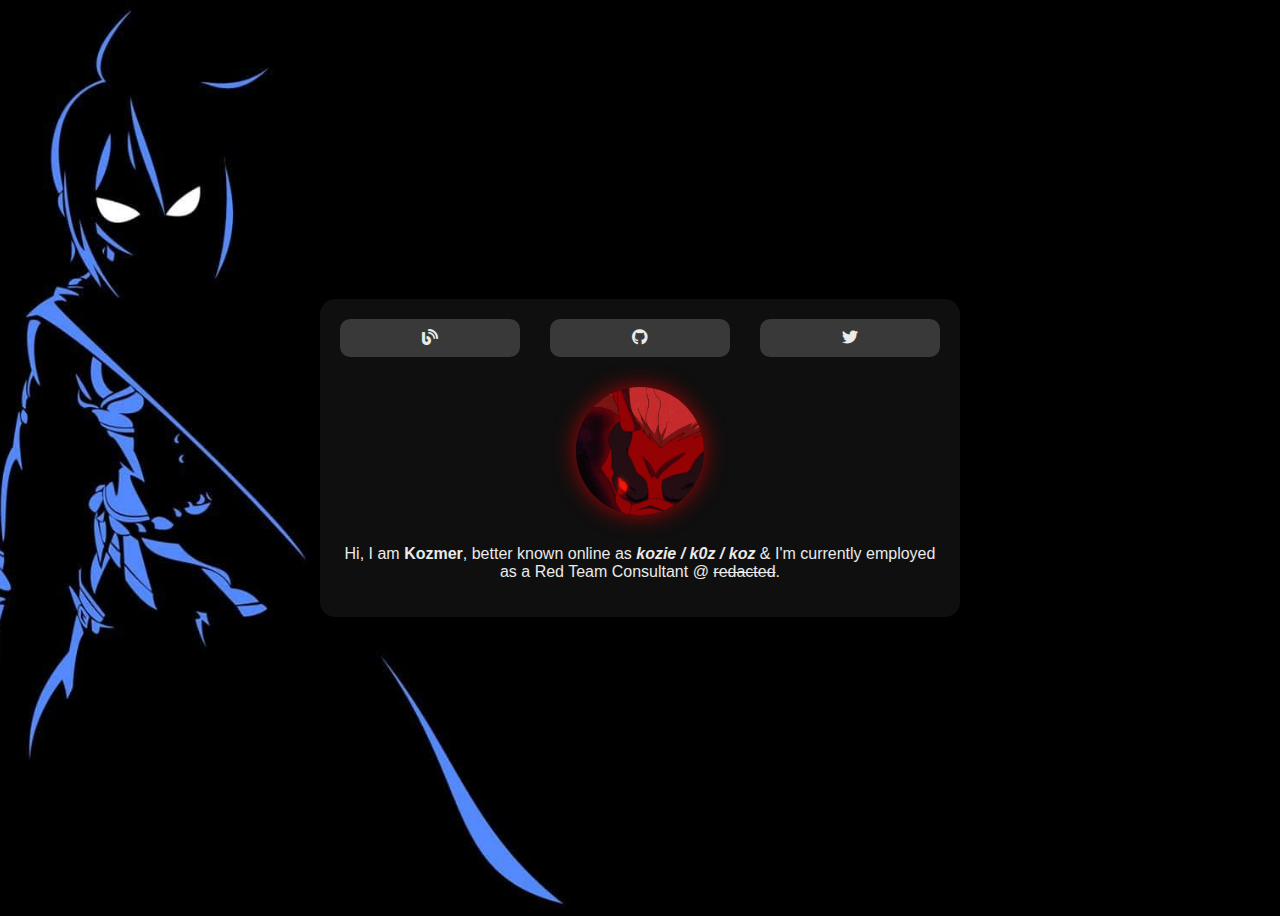
==== index.html @ 651aa8e7 "init" ====
<!DOCTYPE html>
<html lang="en">
<head>
    <meta charset="utf-8" />
    <meta name="viewport" content="width=device-width,initial-scale=1" />
    <meta name="color-scheme" content="light only" />
    <meta name="description" content="le epic kozie website" />
    <meta property="og:site_name" content="平和な" />
    <meta property="og:title" content="平和な" />
    <meta property="og:type" content="website" />
    <meta property="og:description" content="le epic kozie site" />
    <meta property="og:image" content="https://k0z.cc/assets/images/dragon.gif" />
    <meta property="og:image:type" content="image/gif" />
    <meta property="og:image:width" content="1280" />
    <meta property="og:image:height" content="800" />
    <meta property="og:url" content="https://k0z.cc" />
    <meta property="twitter:card" content="summary_large_image" />
    <link rel="canonical" href="https://k0z.cc" />
    <title>平和な</title>
    <link rel="stylesheet" href="styles.css">
    <link rel="stylesheet" href="https://cdnjs.cloudflare.com/ajax/libs/font-awesome/6.0.0-beta3/css/all.min.css">
</head>
<body>
    <div class="container">
        <div class="link-container">
            <a href="https://blog.k0z.cc" class="social-link"><i class="fas fa-blog"></i></a>
            <a href="https://github.com/kozmer" class="social-link"><i class="fab fa-github"></i></a>
            <a href="https://twitter.com/k0zmer" class="social-link"><i class="fab fa-twitter"></i></a>
        </div>
        <img src="assets/images/dragon.gif" alt="pic" class="profile-image">
        <div class="about-me">
            <p>
                Hi, I am <strong>Kozmer</strong>, better known online as <i><strong>kozie / k0z / koz</strong></i> & I'm currently employed as a Red Team Consultant @ <s>redacted</s>.
            </p>
        </div>
    </div>
</body>
</html>
---- styles.css ----
@font-face {
    font-family: "basiic";
    src: url(https://cinni.net/fonts/basiic.ttf);
}

body {
    font-family: 'basiic', Arial, sans-serif;
    display: flex;
    justify-content: center;
    align-items: center;
    height: 100vh;
    background-image: url('assets/images/bg.jpg');
    background-size: cover;
    background-repeat: no-repeat;
    background-position: center center;
    color: #eaeaea;
}

.container {
    text-align: center;
    padding: 20px;
    background-color: #0f0f0f;
    box-shadow: 0 0 10px rgba(0,0,0,0.5);
    border-radius: 15px;
    width: 80%;
    max-width: 600px;
}

.blog-link {
    display: block;
    margin-bottom: 20px;
    text-decoration: none;
    color: #eaeaea;
    font-weight: bold;
    padding: 10px 20px;
    border-radius: 10px;
    background-color: #444;
    transition: background-color 0.2s;
}

.blog-link:hover {
    background-color: #555;
}

.link-container {
    display: flex;
    justify-content: space-between;  /* Distribute the links evenly */
    align-items: center;
    margin-bottom: 20px;
    width: 100%;
}

.social-link {
    display: inline-block;
    text-decoration: none;
    color: #eaeaea;
    font-weight: bold;
    padding: 10px 0;  /* Adjusted padding to only top and bottom */
    width: 30%;  /* Divide width equally among the 3 links */
    text-align: center;
    border-radius: 10px;
    background-color: rgba(68, 68, 68, 0.8);  /* Slight transparency to show background */
    transition: background-color 0.2s;
}

.social-link:hover {
    background-color: rgba(85, 85, 85, 0.8);  /* Slight transparency to show background */
}

.profile-image {
    display: block;
    margin: 30px auto;
    max-width: 50%;
    border-radius: 50%;
    box-shadow: 0 0 22px rgb(168, 5, 5);
}

.about-me h2 {
    margin-top: 20px;
    color: #fff;
}

.about-me p {
    color: #eaeaea;
}
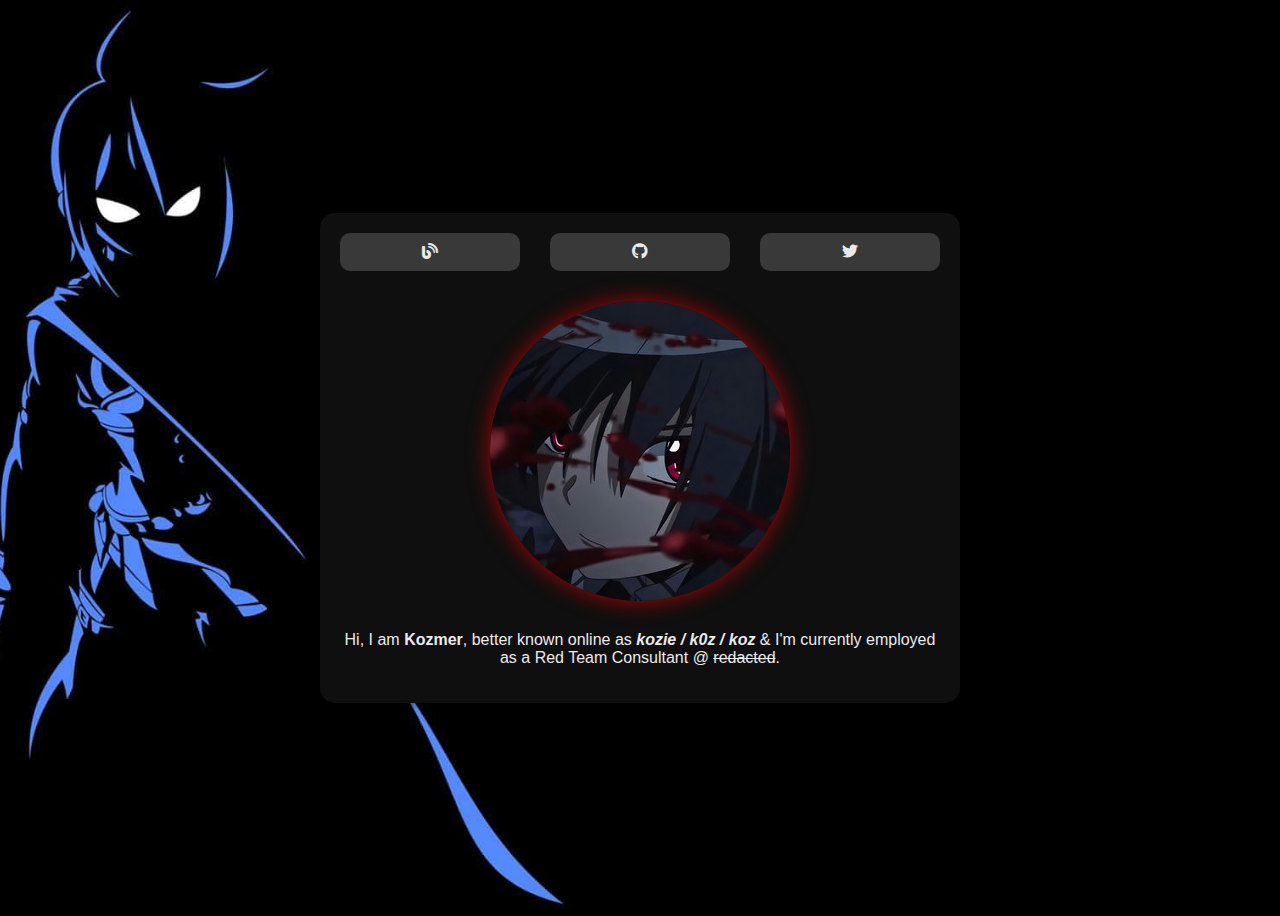
==== commit b46fcbee: "image" ====
--- a/index.html
+++ b/index.html
@@ -9,7 +9,7 @@
     <meta property="og:title" content="平和な" />
     <meta property="og:type" content="website" />
     <meta property="og:description" content="le epic kozie site" />
-    <meta property="og:image" content="https://k0z.cc/assets/images/dragon.gif" />
+    <meta property="og:image" content="https://k0z.cc/assets/images/og.jpg" />
     <meta property="og:image:type" content="image/gif" />
     <meta property="og:image:width" content="1280" />
     <meta property="og:image:height" content="800" />
@@ -27,7 +27,7 @@
             <a href="https://github.com/kozmer" class="social-link"><i class="fab fa-github"></i></a>
             <a href="https://twitter.com/k0zmer" class="social-link"><i class="fab fa-twitter"></i></a>
         </div>
-        <img src="assets/images/dragon.gif" alt="pic" class="profile-image">
+        <img src="assets/images/og.jpg" alt="pic" class="profile-image">
         <div class="about-me">
             <p>
                 Hi, I am <strong>Kozmer</strong>, better known online as <i><strong>kozie / k0z / koz</strong></i> & I'm currently employed as a Red Team Consultant @ <s>redacted</s>.
